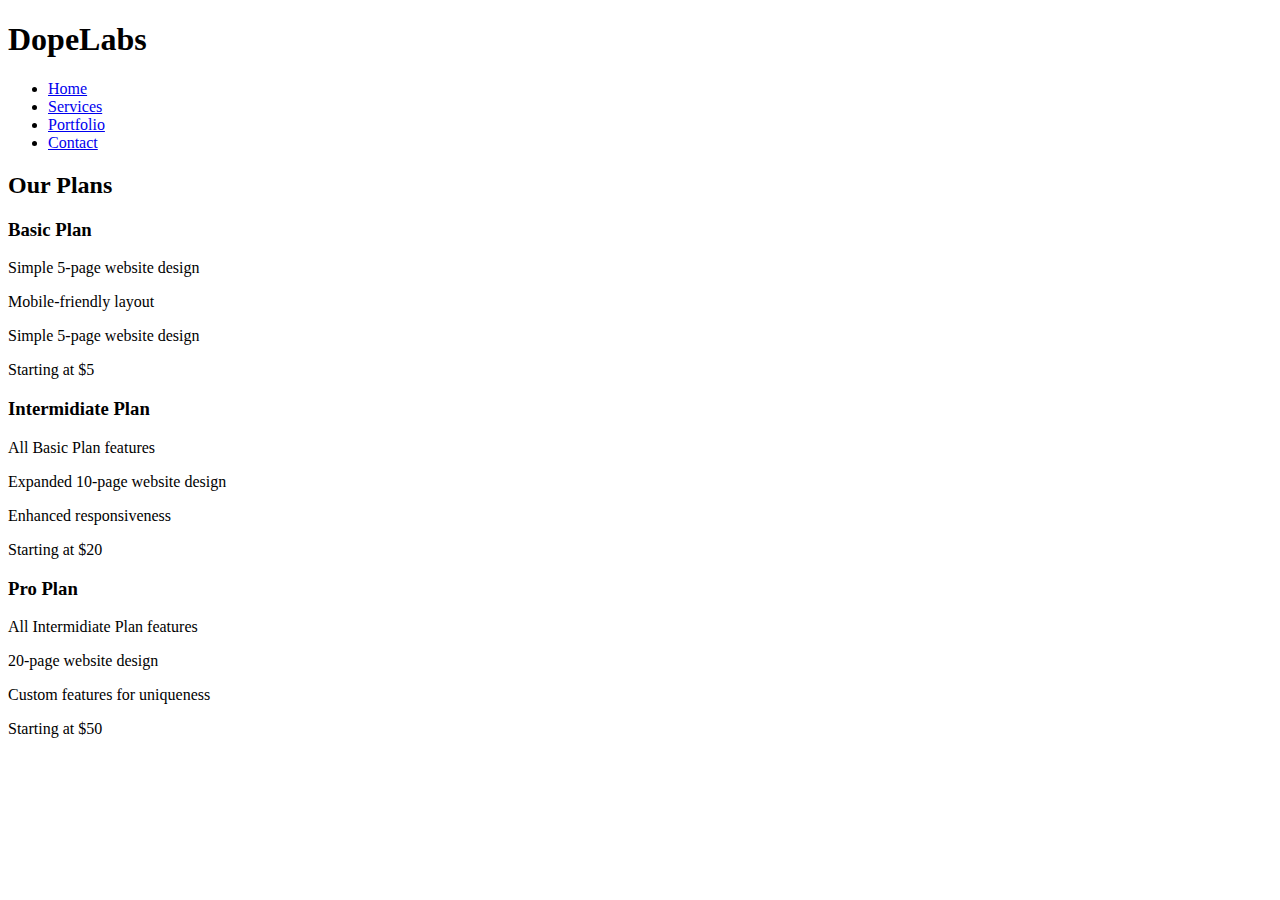
==== services.html @ 88d4e058 "Create services.html" ====
<!DOCTYPE html>
<html lang="en">
<head>
  <meta charset="UTF-8">
  <meta name="viewport" content="width=device-width, initial-scale=1.0">
  <link rel="stylesheet" href="services.css">
  <title>DopeLabs - Services</title>
</head>
<body>
  <div class="landing-page">
    <header>
      <nav>
        <h1 class="logo">Dope<span>Labs</span></h1>
        <ul>
          <li><a href="index.html">Home</a></li>
          <li><a href="services.html">Services</a></li>
          <li><a href="portfolio.html">Portfolio</a></li>
          <li><a href="contact.html">Contact</a></li>
        </ul>
      </nav>
    </header>
  <main>
  <section class="services">
    <h2 class="services-title">Our Plans</h2>
    <div class="service-cards">
      <div class="service-card">
        <h3>Basic Plan</h3>
        <p>Simple 5-page website design</p>
        <p>Mobile-friendly layout</p>
        <p>Simple 5-page website design</p>
        
        <div class="price">Starting at $5 </div>
      </div>
      <div class="service-card">
        <h3>Intermidiate Plan</h3>
        <p>All Basic Plan features</p>
        <p>Expanded 10-page website design</p>
        <p>Enhanced responsiveness</p>
        
        <div class="price">Starting at $20 </div>
      </div>
      <div class="service-card">
        <h3>Pro Plan</h3>
        <p>All Intermidiate Plan features</p>
        <p>20-page website design</p>
        <p>Custom features for uniqueness</p>
        <div class="price">Starting at $50</div>
      </div>
      <!-- Add more service cards as needed -->
    </div>
  </section>
 
</main>
  </div>
  <script src="services.js"></script>
</body>
</html>
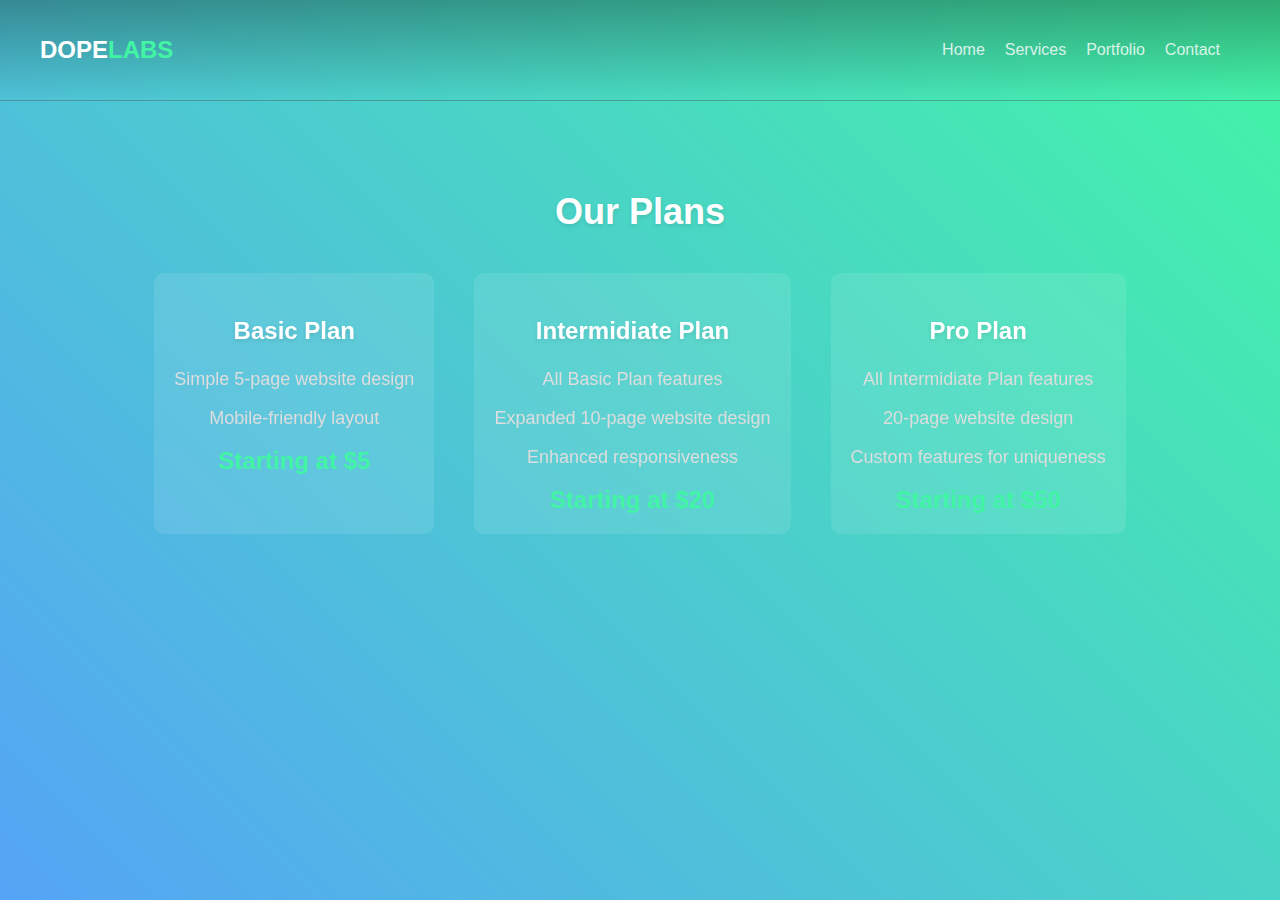
==== commit 64da9d32: "Update services.html" ====
--- a/services.html
+++ b/services.html
@@ -27,7 +27,6 @@
         <h3>Basic Plan</h3>
         <p>Simple 5-page website design</p>
         <p>Mobile-friendly layout</p>
-        <p>Simple 5-page website design</p>
         
         <div class="price">Starting at $5 </div>
       </div>
--- a/services.css
+++ b/services.css
@@ -0,0 +1,191 @@
+
+
+body {
+  margin: 0;
+  font-family: Arial, sans-serif;
+  background: linear-gradient(45deg, #55a4f6, #42f5a5);
+  background-attachment: fixed;
+  color: #333;
+}
+
+
+.services {
+  text-align: center;
+  padding: 60px 0;
+}
+
+.services-title {
+  font-size: 36px;
+  font-weight: 700;
+  margin-bottom: 20px;
+  color: #fff; 
+  text-shadow: 0 2px 4px rgba(0, 0, 0, 0.1);
+}
+
+.service {
+  background-color: rgba(255, 255, 255, 0.1);
+  padding: 20px;
+  border-radius: 10px;
+  margin: 20px auto;
+  max-width: 50%;
+}
+
+.service h3 {
+  font-size: 24px;
+  font-weight: 600;
+  margin-bottom: 10px;
+  color: #fff; 
+}
+
+.service p {
+  font-size: 18px;
+  color: #ddd; 
+}
+
+footer {
+  padding: 10px 0;
+  text-align: center;
+  border-top: 1px solid rgba(255, 255, 255, 0.1);
+}
+
+footer p {
+  margin: 0;
+  opacity: 0.8;
+}
+
+
+header {
+  background: linear-gradient(180deg, rgba(0, 0, 0, 0.3) 0%, rgba(0, 0, 0, 0) 100%);
+  padding: 20px 0;
+  border-bottom: 1px solid rgba(255, 255, 255, 0.1);
+}
+
+nav {
+  display: flex;
+  justify-content: space-between;
+  align-items: center;
+  padding: 0 20px;
+  max-width: 1200px;
+  margin: 0 auto;
+}
+
+.logo {
+  font-size: 24px;
+  font-weight: 700;
+  color: #fff;
+  text-transform: uppercase;
+}
+
+.logo span {
+  color: #42f5a5;
+}
+
+nav ul {
+  list-style: none;
+  display: flex;
+}
+
+nav ul li {
+  margin-right: 20px;
+}
+
+nav ul li a {
+  text-decoration: none;
+  color: #fff;
+  opacity: 0.8;
+  transition: opacity 0.3s ease;
+}
+
+nav ul li a:hover {
+  opacity: 1;
+}
+
+.landing-page {
+  display: flex;
+  flex-direction: column;
+  min-height: 100vh;
+}
+
+
+
+body::-webkit-scrollbar {
+  width: 10px; 
+}
+
+body::-webkit-scrollbar-thumb {
+  background-color: #42f5a5; 
+  border-radius: 5px; 
+}
+
+body::-webkit-scrollbar-track {
+  background-color: #555; 
+}
+
+body::-webkit-scrollbar-thumb:hover {
+  background-color: #64ffda; 
+}
+
+body::-webkit-scrollbar-button {
+  display: none; 
+}
+
+
+
+
+
+.services {
+  text-align: center;
+  padding: 60px 0;
+}
+
+
+.service-cards {
+  display: flex;
+  flex-wrap: wrap;
+  justify-content: center;
+}
+
+
+.service-card {
+  background: rgba(255, 255, 255, 0.1);
+  border-radius: 10px;
+  backdrop-filter: blur(10px);
+  padding: 20px;
+  text-align: center;
+  transition: transform 0.3s, box-shadow 0.3s;
+  margin: 20px;
+  max-width: 300px;
+}
+
+.service-card:hover {
+  transform: translateY(-10px);
+  box-shadow: 0px 10px 25px rgba(0, 0, 0, 0.2);
+}
+
+.service-card h3 {
+  font-size: 24px;
+  font-weight: 700;
+  color: #fff; 
+  text-shadow: 0 2px 4px rgba(0, 0, 0, 0.1);
+}
+.service-card p {
+  font-size: 18px;
+  color: #ddd; 
+}
+
+
+.price {
+  font-size: 24px;
+  font-weight: 700;
+  color: #42f5a5; 
+}
+
+.add-ons-title {
+  font-size: 36px;
+  font-weight: 700;
+  margin-top: 40px;
+  color: #fff; 
+  text-shadow: 0 2px 4px rgba(0, 0, 0, 0.1);
+  text-align: center; 
+  display: block; 
+}
